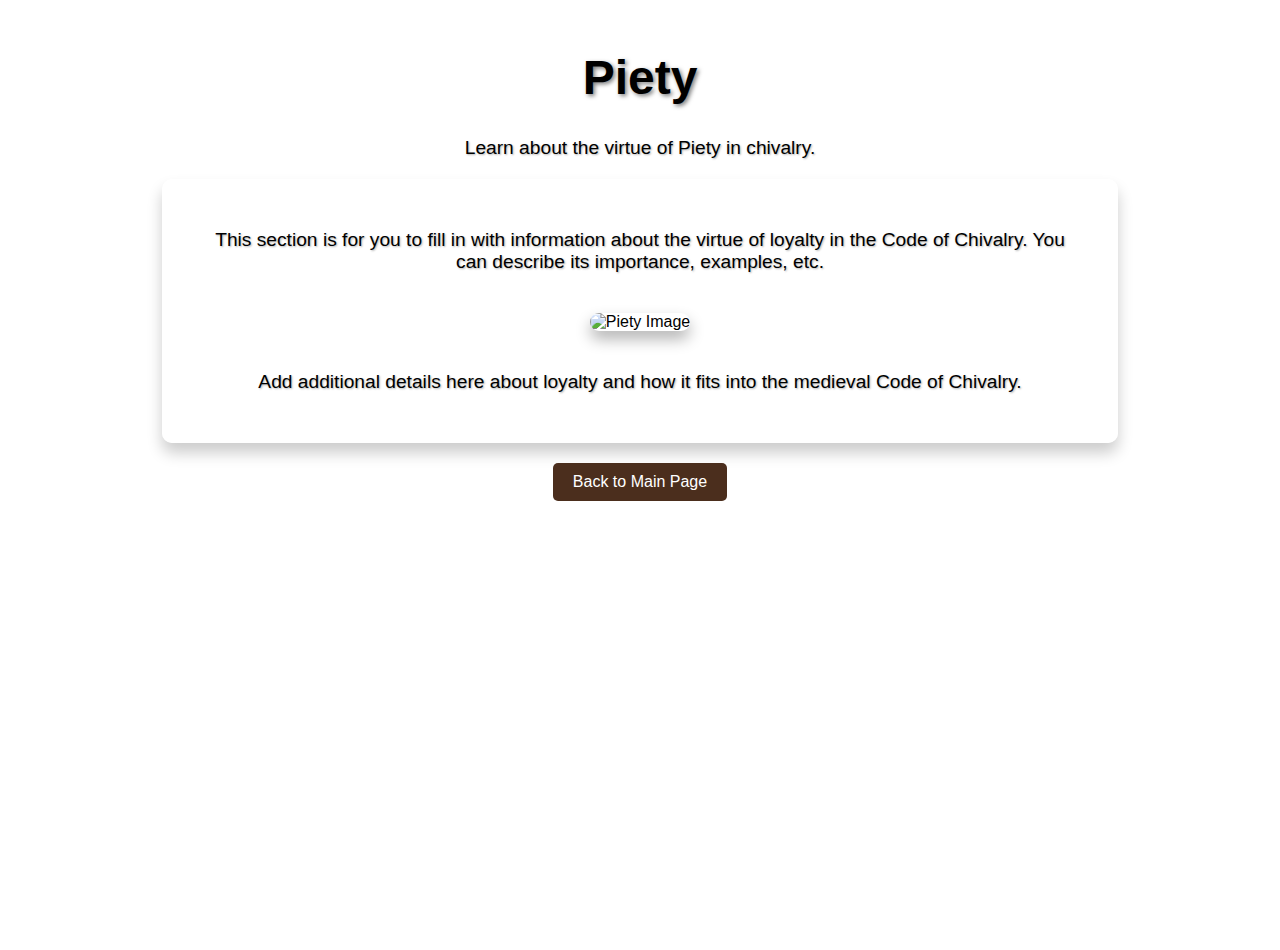
==== piety.html @ bbba90be "Add files via upload" ====
<!DOCTYPE html>
<html lang="en">
<head>
    <meta charset="UTF-8">
    <meta name="viewport" content="width=device-width, initial-scale=1.0">
    <title>Piety - Code of Chivalry</title>
    <link rel="stylesheet" href="courage.css"> <!-- Linking the custom Loyalty-specific CSS -->
</head>
<body>
    <h1>Piety</h1>
    <p>Learn about the virtue of Piety in chivalry.</p>

    <div class="content">
        <!-- Placeholder for text or information about Piety -->
        <p>This section is for you to fill in with information about the virtue of loyalty in the Code of Chivalry. You can describe its importance, examples, etc.</p>

        <!-- Placeholder for image related to Loyalty -->
        <div class="image-placeholder">
            <img src="images/Piety-image.jpg" alt="Piety Image" style="width: 100%; height: auto; border-radius: 10px;">
        </div>

        <!-- Another placeholder for more content -->
        <p>Add additional details here about loyalty and how it fits into the medieval Code of Chivalry.</p>
    </div>

    <!-- Back button to return to the index page -->
    <a href="index.html" class="back-button">Back to Main Page</a>

</body>
</html>
---- courage.css ----
/* loyalty.css - Custom styles for the Loyalty page */

/* Apply a background image to the body */
body {
    font-family: Arial, sans-serif;
    text-align: center;
    background-image: url('images/medieval-background.png'); /* Background image */
    background-size: cover; /* Ensure background covers the whole screen */
    background-position: center center; /* Center the background */
    background-repeat: no-repeat; /* Prevent image repetition */
    margin: 0;
    height: 100vh; /* Ensure body takes up the full height of the viewport */
    background-attachment: fixed; /* Optional: keeps background fixed while scrolling */
    color: #000;
    box-sizing: border-box;
}

/* Heading and paragraph styles */
h1 {
    margin-top: 50px;
    font-size: 3rem;
    color: #000;
    text-shadow: 2px 2px 4px rgba(0, 0, 0, 0.5);
}

/* Subheading text */
p {
    font-size: 1.2rem;
    margin: 20px;
    color: #000;
    text-shadow: 1px 1px 2px rgba(0, 0, 0, 0.3);
}

/* Main content area */
.content {
    width: 70%; /* Adjust width as needed */
    margin: 0 auto;
    padding: 30px; /* Increased padding for more space */
    background-color: rgba(255, 255, 255, 0.8); /* Semi-transparent white background */
    border-radius: 10px;
    box-shadow: 0 10px 15px rgba(0, 0, 0, 0.2);
}

/* Image placeholder style for Loyalty Image */
.image-placeholder img {
    margin: 20px 0;
    width: 60%;  /* Limit image width to 60% of its parent container */
    max-width: 400px; /* Ensure the image doesn't grow too large */
    height: auto;  /* Maintain the aspect ratio to prevent stretching */
    border-radius: 10px; /* Rounded corners for a smoother look */
    box-shadow: 0 8px 15px rgba(0, 0, 0, 0.3); /* Optional shadow for depth */
}

/* Back button style */
.back-button {
    display: inline-block;
    margin-top: 20px;
    padding: 10px 20px;
    background: #4b2e1d;
    color: white;
    text-decoration: none;
    border-radius: 5px;
    font-size: 1rem;
}

.back-button:hover {
    background: #333;
}

/* Media queries for responsiveness */
@media (max-width: 768px) {
    .content {
        width: 90%; /* Ensure content takes up most of the screen on smaller devices */
        padding: 20px; /* Reduce padding for mobile */
    }

    h1 {
        font-size: 2.5rem; /* Adjust heading size */
    }

    p {
        font-size: 1rem; /* Adjust paragraph size */
    }

    .back-button {
        font-size: 0.9rem; /* Smaller button text on mobile */
    }
}
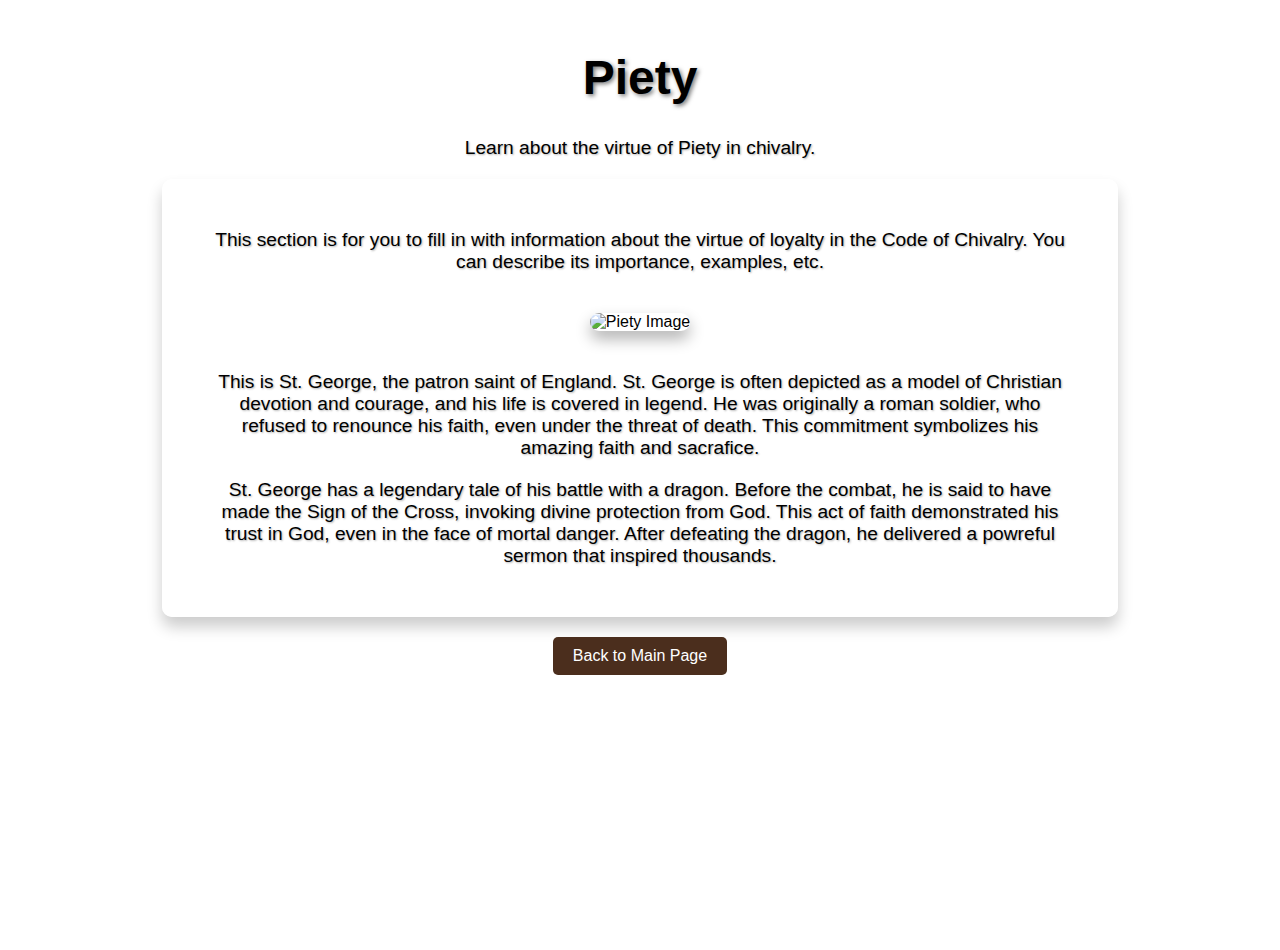
==== commit b6a96c64: "Update piety.html" ====
--- a/piety.html
+++ b/piety.html
@@ -20,7 +20,9 @@
         </div>
 
         <!-- Another placeholder for more content -->
-        <p>Add additional details here about loyalty and how it fits into the medieval Code of Chivalry.</p>
+       <p>This is St. George, the patron saint of England. St. George is often depicted as a model of Christian devotion and courage, and his life is covered in legend. He was originally a roman soldier, who refused to renounce his faith, even under the threat of death. This commitment symbolizes his amazing faith and sacrafice.</p>
+	<p>St. George has a legendary tale of his battle with a dragon. Before the combat, he is said to have made the Sign of the Cross, invoking divine protection from God. This act of faith demonstrated his trust in God, even in the face of mortal danger. After defeating the dragon, he delivered a powreful sermon that inspired thousands.</p>
+
     </div>
 
     <!-- Back button to return to the index page -->
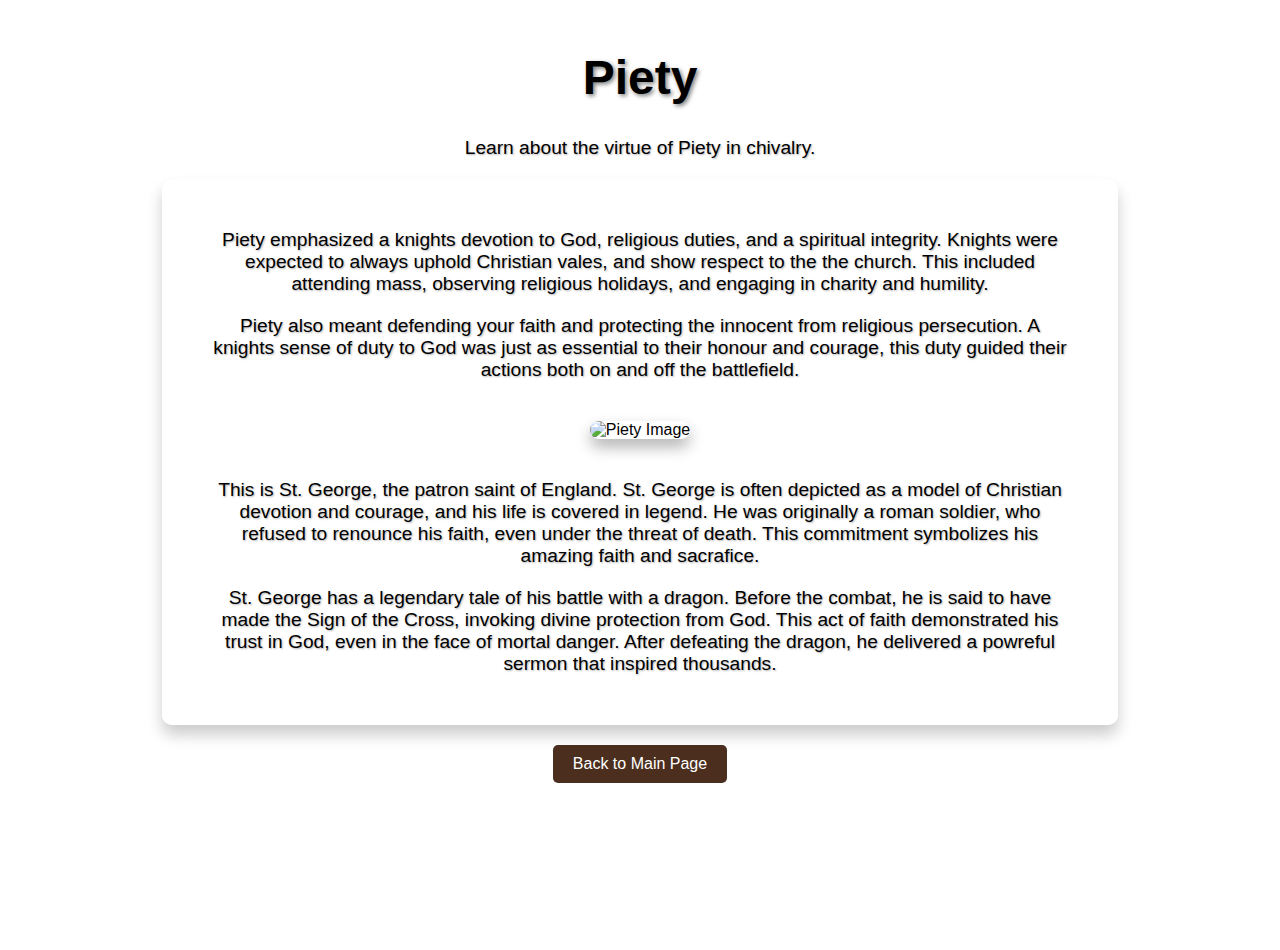
==== commit abf2f8c1: "Update piety.html" ====
--- a/piety.html
+++ b/piety.html
@@ -12,7 +12,8 @@
 
     <div class="content">
         <!-- Placeholder for text or information about Piety -->
-        <p>This section is for you to fill in with information about the virtue of loyalty in the Code of Chivalry. You can describe its importance, examples, etc.</p>
+        <p>Piety emphasized a knights devotion to God, religious duties, and a spiritual integrity. Knights were expected to always uphold Christian vales, and show respect to the the church. This included attending mass, observing religious holidays, and engaging in charity and humility.</p>
+	<p>Piety also meant defending your faith and protecting the innocent from religious persecution. A knights sense of duty to God was just as essential to their honour and courage, this duty guided their actions both on and off the battlefield.</p>
 
         <!-- Placeholder for image related to Loyalty -->
         <div class="image-placeholder">
@@ -20,9 +21,8 @@
         </div>
 
         <!-- Another placeholder for more content -->
-       <p>This is St. George, the patron saint of England. St. George is often depicted as a model of Christian devotion and courage, and his life is covered in legend. He was originally a roman soldier, who refused to renounce his faith, even under the threat of death. This commitment symbolizes his amazing faith and sacrafice.</p>
+        <p>This is St. George, the patron saint of England. St. George is often depicted as a model of Christian devotion and courage, and his life is covered in legend. He was originally a roman soldier, who refused to renounce his faith, even under the threat of death. This commitment symbolizes his amazing faith and sacrafice.</p>
 	<p>St. George has a legendary tale of his battle with a dragon. Before the combat, he is said to have made the Sign of the Cross, invoking divine protection from God. This act of faith demonstrated his trust in God, even in the face of mortal danger. After defeating the dragon, he delivered a powreful sermon that inspired thousands.</p>
-
     </div>
 
     <!-- Back button to return to the index page -->
